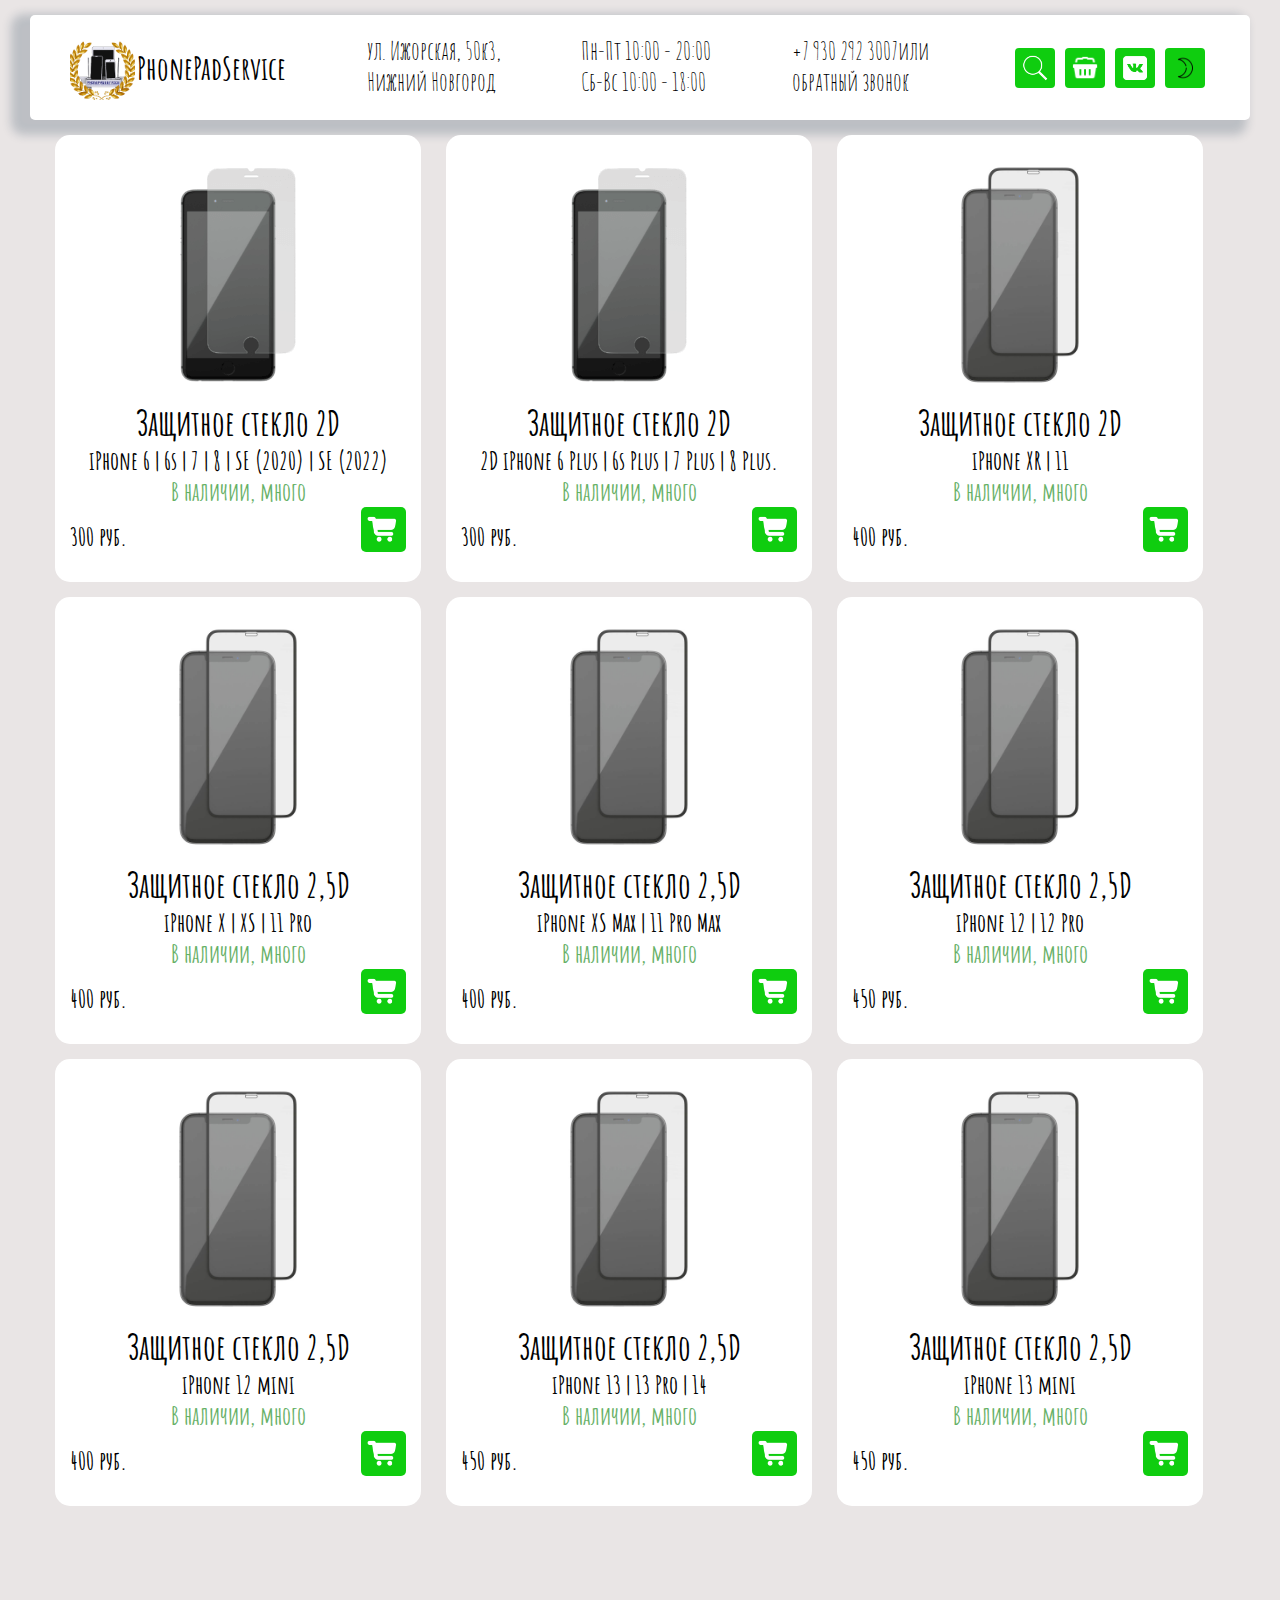
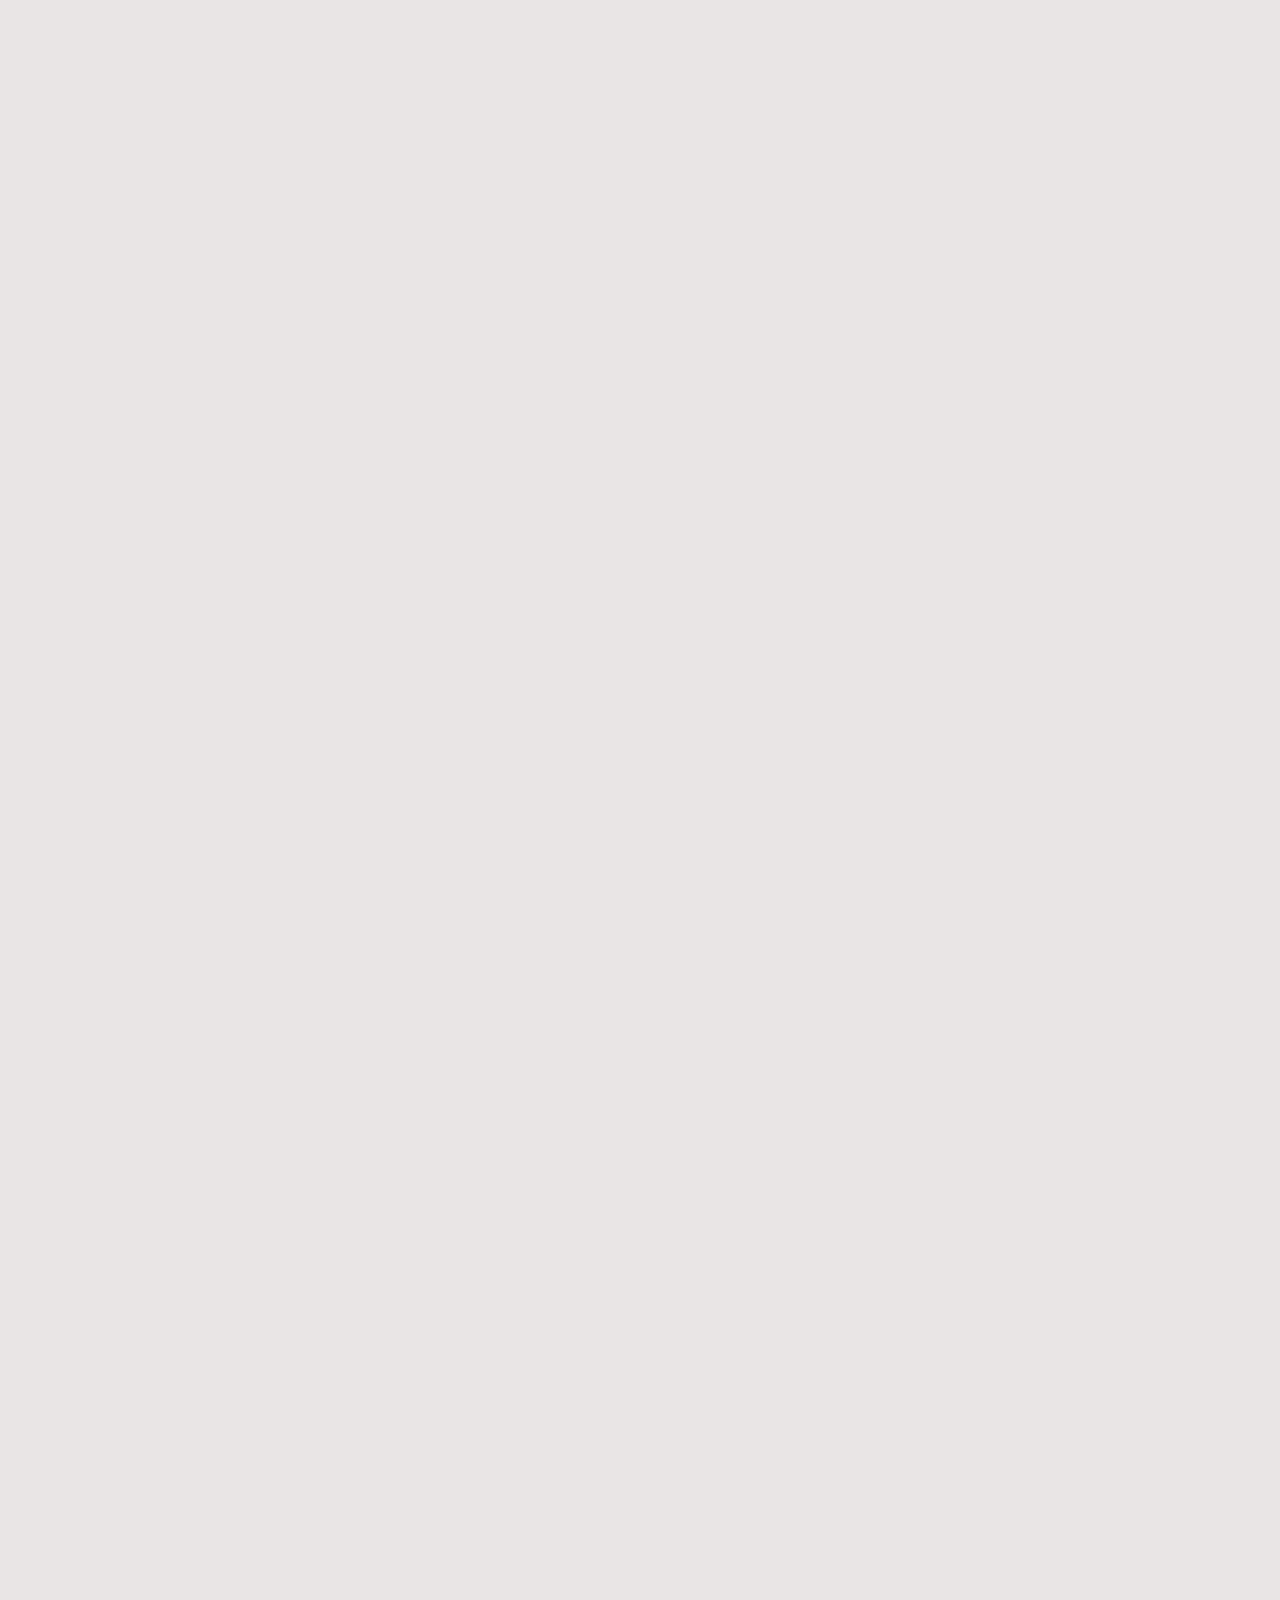
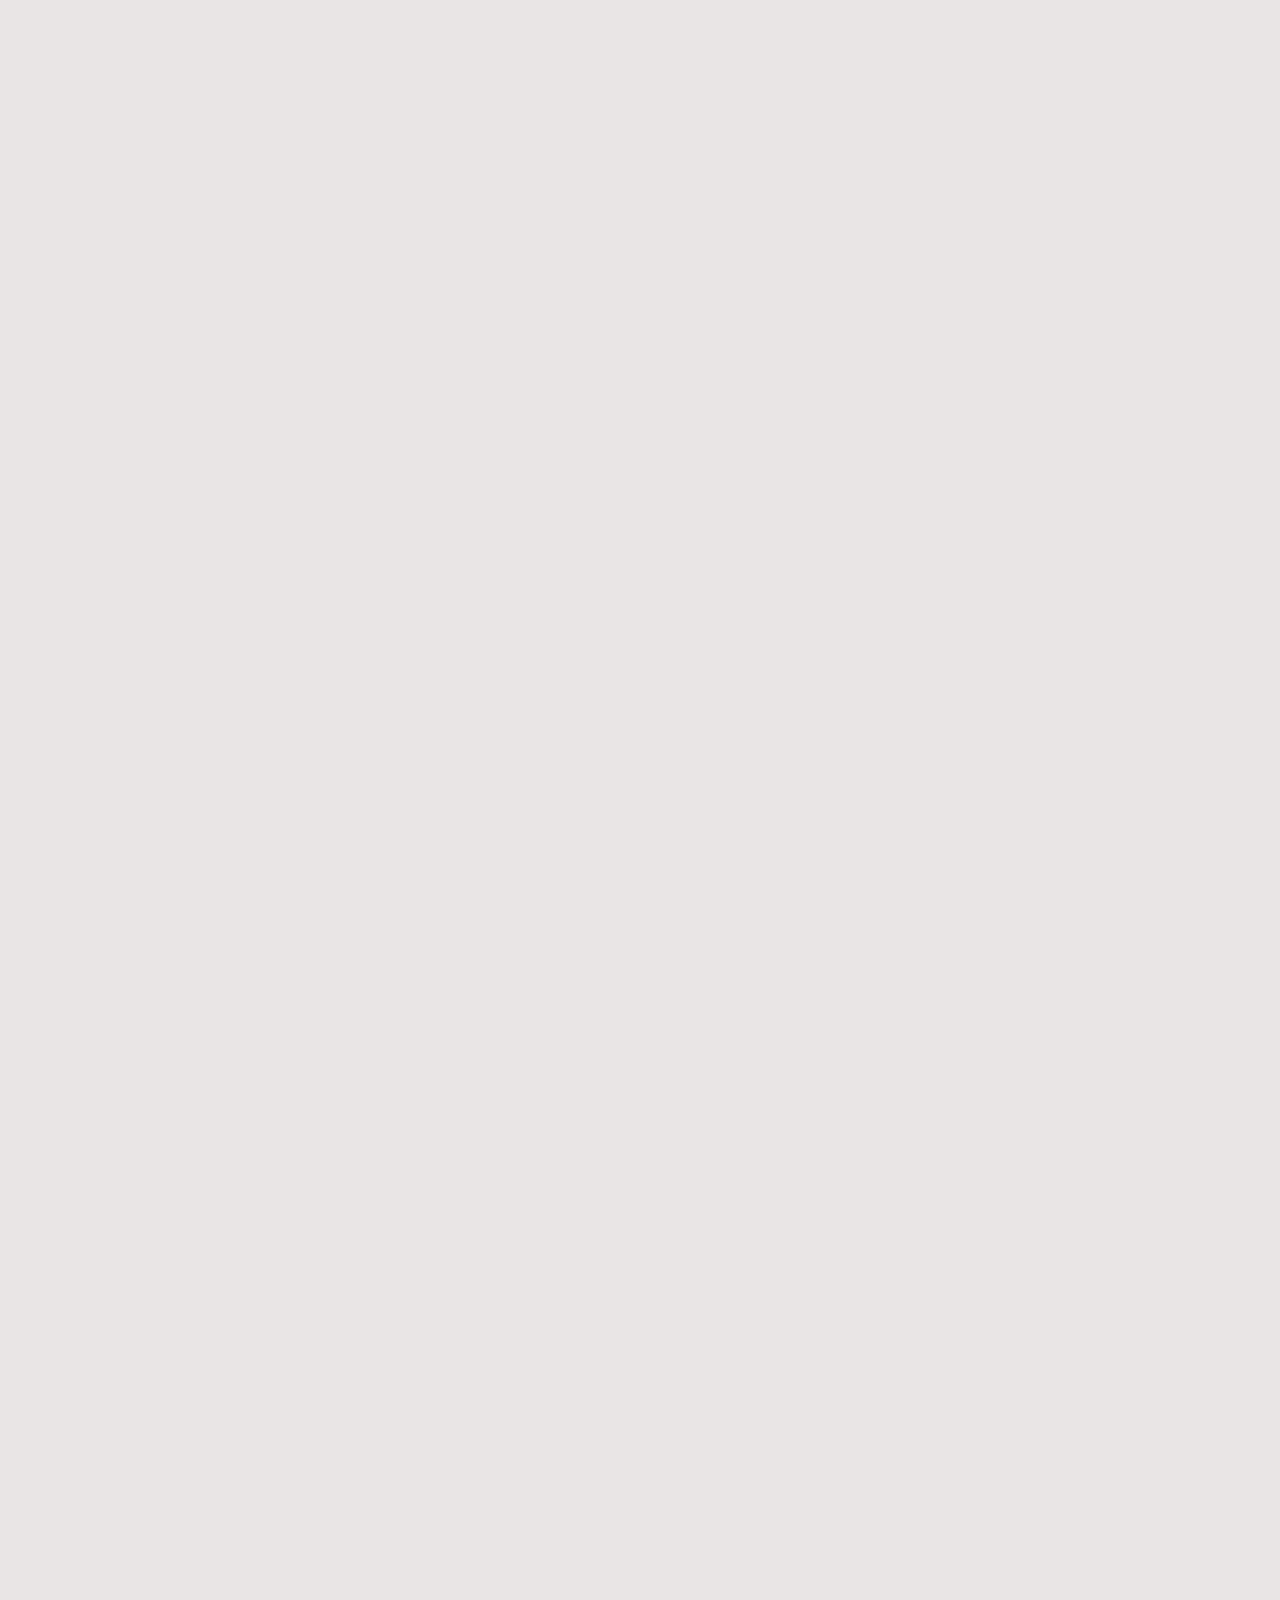
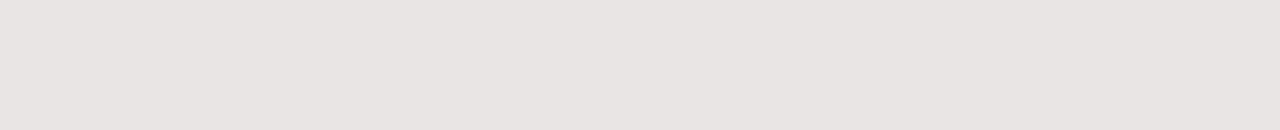
==== accessories.html @ 6d836112 "first commit" ====
<!doctype html>
<html lang="ru">

<head>
    <meta charset="UTF-8">
    <meta http-equiv="X-UA-Compatible" content="IE=edge">
    <meta name="viewport" content="width=device-width,initial-scale=1">
    <title>PhonePadService Shop - Аксессуары</title>
    <link href="https://fonts.googleapis.com/css2?family=Amatic+SC:wght@400;700&display=swap" rel="stylesheet">
    <link href="https://unpkg.com/aos@2.3.1/dist/aos.css" rel="stylesheet">
    <link rel="icon" type="image/png" href="img/favicon.png">
    <link rel="stylesheet" href="css/reboot.css">
    <link rel="stylesheet" href="css/restyle.css">
    <link rel="stylesheet" href="css/restyle.css" id="theme-link">
    <link rel="stylesheet" href="css/navigation.css">
</head>

<body>
    <div class="container">
        <header class="header"><a href="index.html">
                <div class="logo-block"><img class="logo" src="img/logo.png" alt="PhonePadService логотип">
                    <h1 class="title">PhonePadService</h1>
                </div>
            </a>
            <address class="header-block">ул. Ижорская, 50к3,<br>Нижний Новгород</address>
            <div class="header-block">Пн-Пт 10:00 - 20:00<br>Сб-Вс 10:00 - 18:00</div>
            <div class="header-block"><a class="tel" href="tel:+79302922007">+7 930 292 3007</a>или<br><mark
                    class="link callback" onclick="popup.showModal()">обратный звонок</mark></div>
            <div class="btn-block"><button class="btn-header"><img class="header_button_logo"
                        src="img/icons8-поиск-50.png" alt="Поиск"></button><button class="btn-header"><img
                        class="header_button_logo" src="img/icons8-корзина-50.png" alt="Корзина"></button><a
                    class="btn-header" href="https://vk.com/parshin97"><img class="header_button_logo"
                        src="img/icons8-vk-50.png" alt="Ссылка на соцсеть Вконтакте"></a><button class="btn-header"
                    id="themeToggle"><img class="header_button_logo" id="ThemeIco" src="img/icons8-полумесяц-64.png"
                        alt="иконка переключения темы"></button></div>
        </header>
        <dialog id="popup" class="modal-box">
            <form>
                <div class="modal-form-box">
                    <h6 class="modal-title">Оставьте нам свои контакты!</h6><input class="modal-form-box-input name"
                        type="text" placeholder="Как вас зовут?"> <input class="modal-form-box-input tel" type="tel"
                        placeholder="Ваш номер"><button class="modal-form-box-submit"
                        type="submit">Отправить</button><button class="modal-form-close"
                        onclick="popup.close()">X</button>
                </div>
            </form>
        </dialog>
        <main>
            <div class="acs-container" data-aos="zoom-in">
                <article class="acs-card" data-aos="fade-right">
                    <div class="acs-img"><img src="img/acsimg/1.png" alt="Защитное стекло 2D"></div>
                    <h2 class="title-accessories">Защитное стекло 2D</h2>
                    <h3 class="und-title">iPhone 6 | 6s | 7 | 8 | SE (2020) | SE (2022)</h3>
                    <h4 class="green-text">В наличии, много</h4>
                    <div class="price-section">
                        <p class="price">300 руб.</p>
                        <div class="acs-logo"><img class="cart-shop" src="img/icons8-корзина-64.png" alt="В корзину">
                        </div>
                    </div>
                </article>
                <article class="acs-card" data-aos="fade-left">
                    <div class="acs-img"><img src="img/acsimg/2.png" alt="Защитное стекло 2D"></div>
                    <h2 class="title-accessories">Защитное стекло 2D</h2>
                    <h3 class="und-title">2D iPhone 6 Plus | 6s Plus | 7 Plus | 8 Plus.</h3>
                    <h4 class="green-text">В наличии, много</h4>
                    <div class="price-section">
                        <p class="price">300 руб.</p>
                        <div class="acs-logo"><img class="cart-shop" src="img/icons8-корзина-64.png" alt="В корзину">
                        </div>
                    </div>
                </article>
                <article class="acs-card" data-aos="fade-right">
                    <div class="acs-img"><img src="img/acsimg/3.jpg" alt="Защитное стекло 2D"></div>
                    <h2 class="title-accessories">Защитное стекло 2D</h2>
                    <h3 class="und-title">iPhone XR | 11</h3>
                    <h4 class="green-text">В наличии, много</h4>
                    <div class="price-section">
                        <p class="price">400 руб.</p>
                        <div class="acs-logo"><img class="cart-shop" src="img/icons8-корзина-64.png" alt="В корзину">
                        </div>
                    </div>
                </article>
                <article class="acs-card" data-aos="fade-left">
                    <div class="acs-img"><img src="img/acsimg/4.jpg" alt="Защитное стекло 2,5D"></div>
                    <h2 class="title-accessories">Защитное стекло 2,5D</h2>
                    <h3 class="und-title">iPhone X | XS | 11 Pro</h3>
                    <h4 class="green-text">В наличии, много</h4>
                    <div class="price-section">
                        <p class="price">400 руб.</p>
                        <div class="acs-logo"><img class="img-fluid mx-auto" src="img/icons8-корзина-64.png"
                                alt="В корзину"></div>
                    </div>
                </article>
                <article class="acs-card" data-aos="fade-right">
                    <div class="acs-img"><img src="img/acsimg/5.jpg" alt="Защитное стекло 2,5D"></div>
                    <h2 class="title-accessories">Защитное стекло 2,5D</h2>
                    <h3 class="und-title">iPhone XS Max | 11 Pro Max</h3>
                    <h4 class="green-text">В наличии, много</h4>
                    <div class="price-section">
                        <p class="price">400 руб.</p>
                        <div class="acs-logo"><img class="cart-shop" src="img/icons8-корзина-64.png" alt="В корзину">
                        </div>
                    </div>
                </article>
                <article class="acs-card" data-aos="fade-left">
                    <div class="acs-img"><img src="img/acsimg/6.jpg" alt="Защитное стекло 2,5D"></div>
                    <h2 class="title-accessories">Защитное стекло 2,5D</h2>
                    <h3 class="und-title">iPhone 12 | 12 Pro</h3>
                    <h4 class="green-text">В наличии, много</h4>
                    <div class="price-section">
                        <p class="price">450 руб.</p>
                        <div class="acs-logo"><img class="cart-shop" src="img/icons8-корзина-64.png" alt="В корзину">
                        </div>
                    </div>
                </article>
                <article class="acs-card" data-aos="fade-right">
                    <div class="acs-img"><img src="img/acsimg/7.jpg" alt="Защитное стекло 2,5D"></div>
                    <h2 class="title-accessories">Защитное стекло 2,5D</h2>
                    <h3 class="und-title">iPhone 12 mini</h3>
                    <h4 class="green-text">В наличии, много</h4>
                    <div class="price-section">
                        <p class="price">400 руб.</p>
                        <div class="acs-logo"><img class="cart-shop" src="img/icons8-корзина-64.png" alt="В корзину">
                        </div>
                    </div>
                </article>
                <article class="acs-card" data-aos="fade-left">
                    <div class="acs-img"><img src="img/acsimg/8.jpg" alt="Защитное стекло 2,5D"></div>
                    <h2 class="title-accessories">Защитное стекло 2,5D</h2>
                    <h3 class="und-title">iPhone 13 | 13 Pro | 14</h3>
                    <h4 class="green-text">В наличии, много</h4>
                    <div class="price-section">
                        <p class="price">450 руб.</p>
                        <div class="acs-logo"><img class="cart-shop" src="img/icons8-корзина-64.png" alt="В корзину">
                        </div>
                    </div>
                </article>
                <article class="acs-card" data-aos="fade-right">
                    <div class="acs-img"><img src="img/acsimg/9.jpg" alt="Защитное стекло 2,5D"></div>
                    <h2 class="title-accessories">Защитное стекло 2,5D</h2>
                    <h3 class="und-title">iPhone 13 mini</h3>
                    <h4 class="green-text">В наличии, много</h4>
                    <div class="price-section">
                        <p class="price">450 руб.</p>
                        <div class="acs-logo"><img class="cart-shop" src="img/icons8-корзина-64.png" alt="В корзину">
                        </div>
                    </div>
                </article>
                <article class="acs-card" data-aos="fade-left">
                    <div class="acs-img"><img src="img/acsimg/10.jpg" alt="Защитное стекло 2,5D"></div>
                    <h2 class="title-accessories">Защитное стекло 2,5D</h2>
                    <h3 class="und-title">iPhone 13 Pro Max</h3>
                    <h4 class="green-text">В наличии, много</h4>
                    <div class="price-section">
                        <p class="price">500 руб.</p>
                        <div class="acs-logo"><img class="cart-shop" src="img/icons8-корзина-64.png" alt="В корзину">
                        </div>
                    </div>
                </article>
                <article class="acs-card" data-aos="fade-right">
                    <div class="acs-img"><img src="img/acsimg/11.jpg" alt="Защитное стекло"></div>
                    <h2 class="title-accessories">Защитное стекло</h2>
                    <h3 class="und-title">iPad mini 4 | mini (2019)</h3>
                    <h4 class="green-text">В наличии, много</h4>
                    <div class="price-section">
                        <p class="price">800 руб.</p>
                        <div class="acs-logo"><img class="cart-shop" src="img/icons8-корзина-64.png" alt="В корзину">
                        </div>
                    </div>
                </article>
                <article class="acs-card" data-aos="fade-left">
                    <div class="acs-img"><img src="img/acsimg/12.jpg" alt="Защитное стекло"></div>
                    <h2 class="title-accessories">Защитное стекло</h2>
                    <h3 class="und-title">iPad Air (2019) | Pro 10,5</h3>
                    <h4 class="green-text">В наличии, много</h4>
                    <div class="price-section">
                        <p class="price">1100 руб.</p>
                        <div class="acs-logo"><img class="cart-shop" src="img/icons8-корзина-64.png" alt="В корзину">
                        </div>
                    </div>
                </article>
                <article class="acs-card" data-aos="fade-right">
                    <div class="acs-img"><img src="img/acsimg/13.jpg" alt="Защитное стекло 3D Remax"></div>
                    <h2 class="title-accessories">Защитное стекло 3D Remax</h2>
                    <h3 class="und-title">iPhone 13 | 13 Pro | 14</h3>
                    <h4 class="green-text">В наличии, много</h4>
                    <div class="price-section">
                        <p class="price">1100 руб.</p>
                        <div class="acs-logo"><img class="cart-shop" src="img/icons8-корзина-64.png" alt="В корзину">
                        </div>
                    </div>
                </article>
                <article class="acs-card" data-aos="fade-left">
                    <div class="acs-img"><img src="img/acsimg/14.jpg" alt="Защитное стекло 3D Remax"></div>
                    <h2 class="title-accessories">Защитное стекло 3D Remax</h2>
                    <h3 class="und-title">iPhone 13 Pro Max | 14 Plus</h3>
                    <h4 class="green-text">В наличии, много</h4>
                    <div class="price-section">
                        <p class="price">1100 руб.</p>
                        <div class="acs-logo"><img class="cart-shop" src="img/icons8-корзина-64.png" alt="В корзину">
                        </div>
                    </div>
                </article>
                <article class="acs-card" data-aos="fade-right">
                    <div class="acs-img"><img src="img/acsimg/14.jpg" alt="Защитное стекло 3D Remax"></div>
                    <h2 class="title-accessories">Защитное стекло 3D Remax</h2>
                    <h3 class="und-title">iPhone 13 Pro Max | 14 Plus</h3>
                    <h4 class="green-text">В наличии, много</h4>
                    <div class="price-section">
                        <p class="price">1100 руб.</p>
                        <div class="acs-logo"><img class="cart-shop" src="img/icons8-корзина-64.png" alt="В корзину">
                        </div>
                    </div>
                </article>
                <article class="acs-card" data-aos="fade-left">
                    <div class="acs-img"><img src="img/acsimg/15.jpg" alt="Защитное стекло 3D Remax"></div>
                    <h2 class="title-accessories">Защитное стекло 3D Remax</h2>
                    <h3 class="und-title">iPhone 13 mini</h3>
                    <h4 class="green-text">В наличии, много</h4>
                    <div class="price-section">
                        <p class="price">1100 руб.</p>
                        <div class="acs-logo"><img class="cart-shop" src="img/icons8-корзина-64.png" alt="В корзину">
                        </div>
                    </div>
                </article>
                <article class="acs-card" data-aos="fade-right">
                    <div class="acs-img"><img src="img/acsimg/16.jpg" alt="Защитное стекло 3D Remax"></div>
                    <h2 class="title-accessories">Защитное стекло 3D Remax</h2>
                    <h3 class="und-title">iPhone 12 | 12 Pro</h3>
                    <h4 class="green-text">В наличии, много</h4>
                    <div class="price-section">
                        <p class="price">1100 руб.</p>
                        <div class="acs-logo"><img class="cart-shop" src="img/icons8-корзина-64.png" alt="В корзину">
                        </div>
                    </div>
                </article>
                <article class="acs-card" data-aos="fade-left">
                    <div class="acs-img"><img src="img/acsimg/17.jpg" alt="Защитное стекло 3D Remax"></div>
                    <h2 class="title-accessories">Защитное стекло 3D Remax</h2>
                    <h3 class="und-title">iPhone 12 mini</h3>
                    <h4 class="green-text">В наличии, много</h4>
                    <div class="price-section">
                        <p class="price">1100 руб.</p>
                        <div class="acs-logo"><img class="cart-shop" src="img/icons8-корзина-64.png" alt="В корзину">
                        </div>
                    </div>
                </article>
                <article class="acs-card" data-aos="fade-right">
                    <div class="acs-img"><img src="img/acsimg/18.jpg" alt="Защитное стекло 3D Remax"></div>
                    <h2 class="title-accessories">Защитное стекло 3D Remax</h2>
                    <h3 class="und-title">iPhone 12 Pro Max</h3>
                    <h4 class="green-text">В наличии, много</h4>
                    <div class="price-section">
                        <p class="price">1100 руб.</p>
                        <div class="acs-logo"><img class="cart-shop" src="img/icons8-корзина-64.png" alt="В корзину">
                        </div>
                    </div>
                </article>
                <article class="acs-card" data-aos="fade-right">
                    <div class="acs-img"><img src="img/acsimg/19.jpg" alt="Защитное стекло 3D Remax"></div>
                    <h2 class="title-accessories">Защитное стекло 3D Remax</h2>
                    <h3 class="und-title">iPhone 14 Pro Max</h3>
                    <h4 class="green-text">В наличии, много</h4>
                    <div class="price-section">
                        <p class="price">1100 руб.</p>
                        <div class="acs-logo"><img class="cart-shop" src="img/icons8-корзина-64.png" alt="В корзину">
                        </div>
                    </div>
                </article>
                <article class="acs-card" data-aos="fade-left">
                    <div class="acs-img"><img src="img/acsimg/20.jpg" alt="Защитное стекло 3D Remax"></div>
                    <h2 class="title-accessories">Защитное стекло 3D Remax</h2>
                    <h3 class="und-title">iPhone 14 Pro</h3>
                    <h4 class="green-text">В наличии, много</h4>
                    <div class="price-section">
                        <p class="price">1100 руб.</p>
                        <div class="acs-logo"><img class="cart-shop" src="img/icons8-корзина-64.png" alt="В корзину">
                        </div>
                    </div>
                </article>
                <article class="acs-card" data-aos="fade-right">
                    <div class="acs-img"><img src="img/acsimg/21.jpg" alt="Защитное стекло 3D Remax"></div>
                    <h2 class="title-accessories">Защитное стекло 3D Remax</h2>
                    <h3 class="und-title">iPhone 7 | 8 | SE (2020) | SE (2022)</h3>
                    <h4 class="green-text">В наличии, много</h4>
                    <div class="price-section">
                        <p class="price">650 руб.</p>
                        <div class="acs-logo"><img class="cart-shop" src="img/icons8-корзина-64.png" alt="В корзину">
                        </div>
                    </div>
                </article>
                <article class="acs-card" data-aos="fade-left">
                    <div class="acs-img"><img src="img/acsimg/22.jpg" alt="Защитное стекло 3D Remax"></div>
                    <h2 class="title-accessories">Защитное стекло 3D Remax</h2>
                    <h3 class="und-title">iPhone XR | 11</h3>
                    <h4 class="green-text">В наличии, много</h4>
                    <div class="price-section">
                        <p class="price">770 руб.</p>
                        <div class="acs-logo"><img class="cart-shop" src="img/icons8-корзина-64.png" alt="В корзину">
                        </div>
                    </div>
                </article>
                <article class="acs-card" data-aos="fade-right">
                    <div class="acs-img"><img src="img/acsimg/23.jpg" alt="Защитное стекло 3D Remax"></div>
                    <h2 class="title-accessories">Защитное стекло 3D Remax</h2>
                    <h3 class="und-title">iPhone Xs Max | 11 Pro Max</h3>
                    <h4 class="green-text">В наличии, много</h4>
                    <div class="price-section">
                        <p class="price">750 руб.</p>
                        <div class="acs-logo"><img class="cart-shop" src="img/icons8-корзина-64.png" alt="В корзину">
                        </div>
                    </div>
                </article>
                <article class="acs-card" data-aos="fade-left">
                    <div class="acs-img"><img src="img/acsimg/24.jpg" alt="Защитное стекло 3D Remax"></div>
                    <h2 class="title-accessories">Защитное стекло 3D Remax</h2>
                    <h3 class="und-title">iPhone X | Xs | 11 Pro</h3>
                    <h4 class="green-text">В наличии, много</h4>
                    <div class="price-section">
                        <p class="price">700 руб.</p>
                        <div class="acs-logo"><img class="cart-shop" src="img/icons8-корзина-64.png" alt="В корзину">
                        </div>
                    </div>
                </article>
                <article class="acs-card" data-aos="fade-right">
                    <div class="acs-img"><img src="img/acsimg/25.jpg" alt="Защитное стекло 3D Remax"></div>
                    <h2 class="title-accessories">Защитное стекло 3D Remax</h2>
                    <h3 class="und-title">iPhone 15</h3>
                    <h4 class="green-text">В наличии, много</h4>
                    <div class="price-section">
                        <p class="price">1000 руб.</p>
                        <div class="acs-logo"><img class="cart-shop" src="img/icons8-корзина-64.png" alt="В корзину">
                        </div>
                    </div>
                </article>
                <article class="acs-card" data-aos="fade-left">
                    <div class="acs-img"><img src="img/acsimg/26.jpg" alt="Защитное стекло 3D Remax"></div>
                    <h2 class="title-accessories">Защитное стекло 3D Remax</h2>
                    <h3 class="und-title">iPhone 15 Plus</h3>
                    <h4 class="green-text">В наличии, много</h4>
                    <div class="price-section">
                        <p class="price">1000 руб.</p>
                        <div class="acs-logo"><img class="cart-shop" src="img/icons8-корзина-64.png" alt="В корзину">
                        </div>
                    </div>
                </article>
                <article class="acs-card" data-aos="fade-right">
                    <div class="acs-img"><img src="img/acsimg/27.jpg" alt="Защитное стекло 3D Remax"></div>
                    <h2 class="title-accessories">Защитное стекло 3D Remax</h2>
                    <h3 class="und-title">iPhone 15 Plus</h3>
                    <h4 class="green-text">В наличии, много</h4>
                    <div class="price-section">
                        <p class="price">1000 руб.</p>
                        <div class="acs-logo"><img class="cart-shop" src="img/icons8-корзина-64.png" alt="В корзину">
                        </div>
                    </div>
                </article>
                <article class="acs-card" data-aos="fade-left">
                    <div class="acs-img"><img src="img/acsimg/28.jpg" alt="Защитное стекло 3D Remax"></div>
                    <h2 class="title-accessories">Защитное стекло 3D Remax</h2>
                    <h3 class="und-title">iPhone 15 Pro Max</h3>
                    <h4 class="green-text">В наличии, много</h4>
                    <div class="price-section">
                        <p class="price">1100 руб.</p>
                        <div class="acs-logo"><img class="cart-shop" src="img/icons8-корзина-64.png" alt="В корзину">
                        </div>
                    </div>
                </article>
            </div>
        </main>
        <footer class="footer" data-aos="flip-left">
            <div class="container">
                <div class="contacts"><a class="link contacts-link"
                        href="https://www.youtube.com/@phonepadservice7501"><img class="logo-footer youtube"
                            src="img/icons8-youtube-play-50.png" alt=""> PPS на youtube</a><a class="link contacts-link"
                        href="tel:+79302923007"><img class="logo-footer" src="img/icons8-телефон-50.png" alt=""> +7 930
                        292 3007</a><a class="link contacts-link"
                        href="https://yandex.ru/maps/47/nizhny-novgorod/house/izhorskaya_ulitsa_50k3/YE0YdgVmQU0GQFtsfX9wcXhiZw==/?ll=44.026882%2C56.310413&z=16"><img
                            class="logo-footer planet" src="img/icons8-европа-50.png" alt=""> Наш адрес: ул. Ижорская,
                        50к3, Нижний Новгород</a>
                    <div class="copyright">
                        <p class="copy-text">PhonePadService.ru 2024г. Все права защищены.</p>
                        <p class="copy-text">ИП Рацэ В.В.ИНН 525631230700</p>
                        <p class="copy-text">ОГРНИП 322527500001233</p>
                    </div>
                </div>
            </div>
        </footer>
    </div>
    <script src="https://unpkg.com/aos@2.3.1/dist/aos.js"></script>
    <script>AOS.init(); const btn = document.getElementById("themeToggle"), link = document.getElementById("theme-link"); function ChangeTheme() { let e = link.getAttribute("href"), t = ""; "css/restyle.css" == e ? (e = "css/dark.css", t = "dark") : (e = "css/restyle.css", t = "css/restyle.css"), link.setAttribute("href", e); let n = document.getElementById("ThemeIco"); buttonTheme = n.getAttribute("src"), "img/icons8-полумесяц-64.png" == buttonTheme ? n.setAttribute("src", "img/icons8-солнце-60.png") : n.setAttribute("src", "img/icons8-полумесяц-64.png") } document.querySelector(".modal-form-close").addEventListener("click", (e => e.preventDefault())), btn.addEventListener("click", (function () { ChangeTheme() }));</script>
</body>

</html>
---- css/reboot.css ----
* {
    margin: 0;
    padding: 0
}

*,
*::before,
*::after {
    box-sizing: border-box
}

button {
    background: none;
    border: none;
    outline: none;
    cursor: pointer
}

a {
    text-decoration: none;
    color: inherit
}

ul {
    list-style-type: none
}

img {
    max-width: 100%;
    display: block
}

table {
    width: 100%;
    border-collapse: collapse
}
---- css/restyle.css ----
html {
    font-family: "Amatic SC", sans-serif;
    font-size: 25px;
}

body {
    position: relative;
    margin: 0 15px;
    background: rgb(233, 229, 229);
    color: #000;
}

.container {
    max-width: 1220px;
    width: 100%;
    margin: 0 auto;
}

address {
    font-style: normal
}

.header {
    display: flex;
    box-shadow: -11px 7px 10px 8px rgba(34, 60, 80, 0.22);
    padding: 20px 0;
    background-color: #fff;
    border-radius: 5px;
    text-align: left;
    justify-content: space-around;
    margin: 15px 0;
    flex-wrap: wrap
}

.logo-block {
    display: flex;
    align-items: center;
    text-align: center
}

.logo {
    width: 65px;
    height: 65px;
    animation-name: leftToRight;
    animation-duration: 1s;
    animation-fill-mode: backwards
}

.title {
    font-size: 32px;
    margin-left: 2px;
    font-weight: 700;
    animation-name: upToDown;
    animation-duration: 1.5s;
    animation-fill-mode: backwards
}

.btn-block {
    display: flex;
    text-align: center;
    justify-content: space-between;
    align-items: center
}

.btn-header {
    display: flex;
    text-align: center;
    align-items: center;
    background-color: #0fcd0f;
    width: 40px;
    height: 40px;
    border: none;
    border-radius: 10%;
    justify-content: center;
    margin: 0 5px;
}

.header_button_logo {
    display: flex;
    width: 28px;
    height: 28px;
    text-align: center;
    align-items: center
}

.btn-header:hover {
    background-color: orange;
    transition: background-color 0.3s linear
}

.callback {
    cursor: pointer;
    background: none
}

.modal-box {
    position: absolute;
    top: 50%;
    left: 50%;
    transform: translate(-50%, -50%);
    animation-name: showModal;
    animation-duration: 1s;
    animation-delay: 0.5s;
    animation-fill-mode: backwards;
    border: none;
    border-radius: 15px
}

.modal-form-box {
    display: flex;
    flex-direction: column;
    position: relative;
    overflow: hidden
}

.modal-title {
    display: block;
    padding: 10px;
    text-align: center;
    font-size: 2rem;
    background-color: #0fcd0f;
    color: white;
    margin-bottom: 15px
}

.modal-form-box-input {
    margin: 10px;
    padding: 15px
}

.modal-form-close {
    position: absolute;
    color: red;
    right: 10px;
    top: 0px;
    font-size: 1rem;
    overflow: initial
}

.modal-form-box-submit {
    width: 50%;
    margin: 18px auto;
    padding: 15px;
    background-color: #0fcd0f;
    border-radius: 10px;
    font-family: inherit;
    font-size: 1rem;
    transition: all 0.5s linear
}

.modal-form-box-submit:hover {
    background: orange
}

.modal-form-box-submit:active {
    background: red
}

.video {
    text-align: center;
    margin: 0 auto
}

video {
    border-radius: 15px;
    width: 100%;
    height: 100vh;
    max-width: 13.6rem;
    max-height: 24rem
}

.cards {
    display: flex;
    flex-wrap: wrap;
    justify-content: space-between;
    overflow: hidden;
    font-weight: 700
}

.aside {
    width: 30%;
    border-radius: 10px;
    background-color: #fff
}

.shop-main-logo {
    border-radius: 10px
}

.aside-title {
    text-align: center;
    margin: 5px 0
}

.aside-btn {
    display: flex;
    background-color: #0fcd0f;
    color: white;
    font-family: inherit;
    font-size: 1rem;
    width: 100px;
    height: 40px;
    border: none;
    border-radius: 10%;
    justify-content: center;
    margin: 15px auto;
    align-items: center
}

.aside-btn:hover {
    background-color: orange;
    transition: background-color 0.3s linear
}

.card {
    display: flex;
    width: 22%;
    background-size: cover
}

.text-block {
    border-radius: 10px;
    margin: auto;
    text-align: center;
    align-items: center
}

.card {
    border-radius: 15px;
    background-position: center
}

.acces {
    background-image: url(../img/Accessories.jpg)
}

.repair {
    background-image: url(../img/repairman-s-workplace-with-cell-phone-and-special-tools-on-desk.jpg);
    background-position: 40%
}

.trade {
    background-image: url(../img/sale-ad-next-to-credit-card-and-phone-mock-up.jpg);
    background-position: 8%
}

.resale {
    background-image: url(../img/loon-image-high.jpg);
    background-size: cover;
    width: 100%;
    margin-top: 15px;
    background-size: 100%;
    padding: 15px 0
}

.wht {
    color: white
}

.adv-title-header {
    display: flex;
    background-color: #fff;
    border-radius: 15px;
    width: 30%;
    margin: 22px auto;
    font-size: 1.8rem;
    justify-content: center;
    padding: 10px;
    text-align: center
}

.adv-container {
    display: flex;
    width: 98%;
    margin-top: 25px;
    flex-wrap: wrap;
    margin-bottom: 30px;
    justify-content: space-between
}

.adv-card {
    background-color: #fff;
    width: 30%;
    border-radius: 15px
}

.adv-logo {
    background-color: #0fcd0f;
    width: 80px;
    height: 80px;
    margin: 10px auto;
    border-radius: 15px;
    display: flex;
    justify-content: center;
    align-items: center;
    margin-top: 25px
}

.adv-img {
    width: 65px;
    height: 65px
}

.adv-title,
.adv-text {
    text-align: center
}

.adv-title {
    font-size: 30px
}

.adv-text {
    padding-bottom: 2rem
}

.footer {
    background-color: #fff;
    padding: 30px 0;
    margin: 15px 0;
    border-radius: 15px;
    box-shadow: -11px 7px 10px 8px rgba(34, 60, 80, 0.22)
}

.contacts {
    display: flex;
    justify-content: space-around
}

.contacts-link {
    color: #000;
    font-size: 25px
}

.contacts-link,
.tel,
a {
    text-decoration: none
}

.logo-footer {
    text-align: center;
    width: 35px;
    height: 35px;
    margin: 0 auto;
    margin-bottom: 10px
}

.copyright {
    align-items: center;
    font-size: 0.8rem
}

.acs-container {
    display: flex;
    flex-wrap: wrap
}

.acs-card {
    width: 30%;
    display: flex;
    flex-direction: column;
    margin-bottom: 15px;
    margin-left: 25px;
    padding: 15px;
    text-align: center;
    background-color: #fff;
    border-radius: 15px;
    justify-content: space-between
}

.acs-img {
    justify-content: center;
    width: 100%;
    text-align: center
}

.acs-img img {
    text-align: center;
    margin: 0 auto;
    max-width: 250px;
    max-height: 250px
}

.title-accessories {
    font-size: 1.4rem
}

.und-title {
    font-size: 1rem
}

.green-text {
    color: green;
    opacity: 0.6
}

.price-section {
    display: flex;
    align-items: flex-end;
    justify-content: space-between;
    margin-bottom: 15px
}

.acs-logo {
    width: 45px;
    height: 45px;
    padding: 5px;
    border-radius: 5px;
    background-color: #0fcd0f;
    transition: background-color 0.5s linear
}

.acs-logo:hover {
    cursor: pointer;
    background-color: orange
}

.price {
    font-weight: 700
}

.repair-block {
    display: flex;
    justify-content: space-around;
    flex-wrap: wrap
}

.price-block {
    background-color: #fff;
    font-size: 1rem;
    font-weight: 400;
    flex-grow: 1;
    box-shadow: -11px 7px 10px 8px rgba(34, 60, 80, 0.22)
}

.price-title {
    text-align: center;
    font-weight: 700;
    font-size: 1.5rem;
    margin-bottom: 20px
}

.price-pos {
    margin-bottom: 10px;
    margin-left: 25px;
    font-weight: 400
}

.price-name {
    background-color: none;
    font-weight: 300;
    font-size: 25px
}

.price-price {
    font-weight: 700
}

.garanties {
    box-shadow: -11px 7px 10px 8px rgba(34, 60, 80, 0.22);
    padding: 10px;
    background-color: #fff;
    flex-grow: 1
}

.garanties,
.price-block {
    width: 45%;
    margin: 25px;
    border-radius: 5px;
    text-align: left
}

.price-title {
    text-align: center;
    font-weight: 700;
    height: 100px;
    width: 150px;
    margin: 15px auto;
    border-radius: 15px;
    font-size: 30px
}

.phone-block {
    text-align: center;
    transition: opacity 0.5s ease-out;
    margin: 50px auto;
    flex-wrap: wrap;
    display: flex;
    opacity: 1;
    justify-content: space-around
}

.phone-block>button {
    background-color: #fff;
    font-weight: 700;
    height: 100px;
    width: 150px;
    margin: 15px 15px;
    border-radius: 15px;
    border: 1px solid gray;
    font-size: 30px;
    font-family: inherit
}

.sumbtn>button {
    width: 100%;
    border: 1px solid gray;
    margin: 15px auto;
    background-color: #fff;
    font-size: 30px;
    border-radius: 15px;
    cursor: auto;
    font-family: inherit
}

.phone-block>button:hover {
    background-color: #d3d3d3;
    transition: 0.5s linear;
    cursor: pointer
}

.sum-block>h1 {
    text-align: center
}

.sum-block {
    display: block;
    visibility: hidden;
    flex-direction: column;
    margin: 25px auto;
    opacity: 0.1;
    text-align: center;
    transition: opacity 0.5s ease-out;
    animation: showModal 0.5s linear
}

.sumbtn {
    display: none;
    flex-wrap: wrap;
    width: 45%;
    margin: 0 auto
}

.backBtn {
    margin: 15px auto;
    background-color: #fff;
    font-size: 30px;
    border-radius: 15px;
    border: 1px solid gray
}

.backBtn:hover {
    background-color: #d3d3d3;
    transition: 0.5s linear
}

.resale-container {
    display: flex;
    flex-wrap: wrap;
    justify-content: space-around
}

.price-resale {
    display: block;
    width: 45%;
    margin: 25px;
    border-radius: 5px;
    text-align: left;
    box-shadow: -11px 7px 10px 8px rgba(34, 60, 80, 0.22);
    padding: 10px;
    background-color: #fff
}

.li-resale {
    list-style: none
}

.resale-head {
    font-size: 1rem;
    text-align: center
}

.video-resale {
    display: flex;
    text-align: center;
    align-items: center
}

.inner-video-resale {
    width: 100%;
    height: 100%
}

@keyframes leftToRight {
    0% {
        opacity: 0;
        transform: translateX(-100px)
    }

    100% {
        opacity: 1;
        transform: translateX(0px)
    }
}

@keyframes upToDown {
    0% {
        opacity: 0;
        transform: translateY(-100px)
    }

    100% {
        opacity: 1;
        transform: translateY(0px)
    }
}

@keyframes showModal {
    0% {
        opacity: 0
    }

    100% {
        opacity: 1
    }
}

.ta {
    text-align: center
}

.link {
    text-decoration: none
}

.link::after {
    display: block;
    content: "";
    width: 0;
    height: 2px;
    background-color: green;
    transition: width 0.3s ease-out
}

.link:hover:after,
.link:focus:after {
    width: 100%
}

@media (min-width: 1465px) {
    .container {
        margin: 0 auto
    }
}

@media (max-width: 1225px) {
    body {
        margin: 0 15px
    }
}

@media (max-width: 915px) {
    .acs-card {
        width: 45%
    }
}

@media (max-width: 850px) {
    .header-block {
        display: none
    }
}

@media (max-width: 800px) {
    .cards {
        flex-wrap: wrap
    }

    .aside,
    .card,
    .adv-card {
        width: 90%;
        margin: 15px auto
    }

    .aside,
    .card {
        color: white
    }

    .adv-title-header {
        width: 80%;
        margin: 0 auto;
        font-size: 1.3rem;
        box-shadow: -11px 7px 10px 8px rgba(34, 60, 80, 0.22)
    }

    .adv-card {
        font-size: 1rem
    }

    .adv-text {
        padding: 10px
    }

    .contacts {
        flex-wrap: wrap
    }

    .contacts-link {
        font-size: 0.9rem
    }

    .copyright {
        text-align: center
    }

    .price-resale {
        width: 95%;
        margin-bottom: 15px
    }
}

@media (max-width: 625px) {
    .acs-card {
        width: 90%;
        margin: 10px auto
    }

    .acs-img img {
        max-width: 150px
    }

    .title-accessories {
        font-size: 1rem
    }

    .und-title {
        font-size: 0.8rem
    }

    .price {
        font-size: 0.8rem;
        margin-bottom: 5px
    }

    .btn-header:hover,
    .modal-form-box-submit:hover,
    .aside-btn:hover,
    .acs-logo:hover {
        background-color: #0fcd0f
    }

    .phone-block>button:hover,
    .backBtn:hover {
        background: #fff
    }

    .link:hover:after,
    .link:focus:after {
        width: 0%
    }
}

@media (max-width: 410px) {
    .logo-block {
        margin-left: 15px;
        margin-bottom: 15px
    }

    .video video {
        width: 90%
    }

    .acces {
        height: 99px
    }

    .phone-block button {
        width: 130px
    }

    .sumbtn button {
        font-size: 1rem
    }
}
---- css/restyle.css ----
html {
    font-family: "Amatic SC", sans-serif;
    font-size: 25px;
}

body {
    position: relative;
    margin: 0 15px;
    background: rgb(233, 229, 229);
    color: #000;
}

.container {
    max-width: 1220px;
    width: 100%;
    margin: 0 auto;
}

address {
    font-style: normal
}

.header {
    display: flex;
    box-shadow: -11px 7px 10px 8px rgba(34, 60, 80, 0.22);
    padding: 20px 0;
    background-color: #fff;
    border-radius: 5px;
    text-align: left;
    justify-content: space-around;
    margin: 15px 0;
    flex-wrap: wrap
}

.logo-block {
    display: flex;
    align-items: center;
    text-align: center
}

.logo {
    width: 65px;
    height: 65px;
    animation-name: leftToRight;
    animation-duration: 1s;
    animation-fill-mode: backwards
}

.title {
    font-size: 32px;
    margin-left: 2px;
    font-weight: 700;
    animation-name: upToDown;
    animation-duration: 1.5s;
    animation-fill-mode: backwards
}

.btn-block {
    display: flex;
    text-align: center;
    justify-content: space-between;
    align-items: center
}

.btn-header {
    display: flex;
    text-align: center;
    align-items: center;
    background-color: #0fcd0f;
    width: 40px;
    height: 40px;
    border: none;
    border-radius: 10%;
    justify-content: center;
    margin: 0 5px;
}

.header_button_logo {
    display: flex;
    width: 28px;
    height: 28px;
    text-align: center;
    align-items: center
}

.btn-header:hover {
    background-color: orange;
    transition: background-color 0.3s linear
}

.callback {
    cursor: pointer;
    background: none
}

.modal-box {
    position: absolute;
    top: 50%;
    left: 50%;
    transform: translate(-50%, -50%);
    animation-name: showModal;
    animation-duration: 1s;
    animation-delay: 0.5s;
    animation-fill-mode: backwards;
    border: none;
    border-radius: 15px
}

.modal-form-box {
    display: flex;
    flex-direction: column;
    position: relative;
    overflow: hidden
}

.modal-title {
    display: block;
    padding: 10px;
    text-align: center;
    font-size: 2rem;
    background-color: #0fcd0f;
    color: white;
    margin-bottom: 15px
}

.modal-form-box-input {
    margin: 10px;
    padding: 15px
}

.modal-form-close {
    position: absolute;
    color: red;
    right: 10px;
    top: 0px;
    font-size: 1rem;
    overflow: initial
}

.modal-form-box-submit {
    width: 50%;
    margin: 18px auto;
    padding: 15px;
    background-color: #0fcd0f;
    border-radius: 10px;
    font-family: inherit;
    font-size: 1rem;
    transition: all 0.5s linear
}

.modal-form-box-submit:hover {
    background: orange
}

.modal-form-box-submit:active {
    background: red
}

.video {
    text-align: center;
    margin: 0 auto
}

video {
    border-radius: 15px;
    width: 100%;
    height: 100vh;
    max-width: 13.6rem;
    max-height: 24rem
}

.cards {
    display: flex;
    flex-wrap: wrap;
    justify-content: space-between;
    overflow: hidden;
    font-weight: 700
}

.aside {
    width: 30%;
    border-radius: 10px;
    background-color: #fff
}

.shop-main-logo {
    border-radius: 10px
}

.aside-title {
    text-align: center;
    margin: 5px 0
}

.aside-btn {
    display: flex;
    background-color: #0fcd0f;
    color: white;
    font-family: inherit;
    font-size: 1rem;
    width: 100px;
    height: 40px;
    border: none;
    border-radius: 10%;
    justify-content: center;
    margin: 15px auto;
    align-items: center
}

.aside-btn:hover {
    background-color: orange;
    transition: background-color 0.3s linear
}

.card {
    display: flex;
    width: 22%;
    background-size: cover
}

.text-block {
    border-radius: 10px;
    margin: auto;
    text-align: center;
    align-items: center
}

.card {
    border-radius: 15px;
    background-position: center
}

.acces {
    background-image: url(../img/Accessories.jpg)
}

.repair {
    background-image: url(../img/repairman-s-workplace-with-cell-phone-and-special-tools-on-desk.jpg);
    background-position: 40%
}

.trade {
    background-image: url(../img/sale-ad-next-to-credit-card-and-phone-mock-up.jpg);
    background-position: 8%
}

.resale {
    background-image: url(../img/loon-image-high.jpg);
    background-size: cover;
    width: 100%;
    margin-top: 15px;
    background-size: 100%;
    padding: 15px 0
}

.wht {
    color: white
}

.adv-title-header {
    display: flex;
    background-color: #fff;
    border-radius: 15px;
    width: 30%;
    margin: 22px auto;
    font-size: 1.8rem;
    justify-content: center;
    padding: 10px;
    text-align: center
}

.adv-container {
    display: flex;
    width: 98%;
    margin-top: 25px;
    flex-wrap: wrap;
    margin-bottom: 30px;
    justify-content: space-between
}

.adv-card {
    background-color: #fff;
    width: 30%;
    border-radius: 15px
}

.adv-logo {
    background-color: #0fcd0f;
    width: 80px;
    height: 80px;
    margin: 10px auto;
    border-radius: 15px;
    display: flex;
    justify-content: center;
    align-items: center;
    margin-top: 25px
}

.adv-img {
    width: 65px;
    height: 65px
}

.adv-title,
.adv-text {
    text-align: center
}

.adv-title {
    font-size: 30px
}

.adv-text {
    padding-bottom: 2rem
}

.footer {
    background-color: #fff;
    padding: 30px 0;
    margin: 15px 0;
    border-radius: 15px;
    box-shadow: -11px 7px 10px 8px rgba(34, 60, 80, 0.22)
}

.contacts {
    display: flex;
    justify-content: space-around
}

.contacts-link {
    color: #000;
    font-size: 25px
}

.contacts-link,
.tel,
a {
    text-decoration: none
}

.logo-footer {
    text-align: center;
    width: 35px;
    height: 35px;
    margin: 0 auto;
    margin-bottom: 10px
}

.copyright {
    align-items: center;
    font-size: 0.8rem
}

.acs-container {
    display: flex;
    flex-wrap: wrap
}

.acs-card {
    width: 30%;
    display: flex;
    flex-direction: column;
    margin-bottom: 15px;
    margin-left: 25px;
    padding: 15px;
    text-align: center;
    background-color: #fff;
    border-radius: 15px;
    justify-content: space-between
}

.acs-img {
    justify-content: center;
    width: 100%;
    text-align: center
}

.acs-img img {
    text-align: center;
    margin: 0 auto;
    max-width: 250px;
    max-height: 250px
}

.title-accessories {
    font-size: 1.4rem
}

.und-title {
    font-size: 1rem
}

.green-text {
    color: green;
    opacity: 0.6
}

.price-section {
    display: flex;
    align-items: flex-end;
    justify-content: space-between;
    margin-bottom: 15px
}

.acs-logo {
    width: 45px;
    height: 45px;
    padding: 5px;
    border-radius: 5px;
    background-color: #0fcd0f;
    transition: background-color 0.5s linear
}

.acs-logo:hover {
    cursor: pointer;
    background-color: orange
}

.price {
    font-weight: 700
}

.repair-block {
    display: flex;
    justify-content: space-around;
    flex-wrap: wrap
}

.price-block {
    background-color: #fff;
    font-size: 1rem;
    font-weight: 400;
    flex-grow: 1;
    box-shadow: -11px 7px 10px 8px rgba(34, 60, 80, 0.22)
}

.price-title {
    text-align: center;
    font-weight: 700;
    font-size: 1.5rem;
    margin-bottom: 20px
}

.price-pos {
    margin-bottom: 10px;
    margin-left: 25px;
    font-weight: 400
}

.price-name {
    background-color: none;
    font-weight: 300;
    font-size: 25px
}

.price-price {
    font-weight: 700
}

.garanties {
    box-shadow: -11px 7px 10px 8px rgba(34, 60, 80, 0.22);
    padding: 10px;
    background-color: #fff;
    flex-grow: 1
}

.garanties,
.price-block {
    width: 45%;
    margin: 25px;
    border-radius: 5px;
    text-align: left
}

.price-title {
    text-align: center;
    font-weight: 700;
    height: 100px;
    width: 150px;
    margin: 15px auto;
    border-radius: 15px;
    font-size: 30px
}

.phone-block {
    text-align: center;
    transition: opacity 0.5s ease-out;
    margin: 50px auto;
    flex-wrap: wrap;
    display: flex;
    opacity: 1;
    justify-content: space-around
}

.phone-block>button {
    background-color: #fff;
    font-weight: 700;
    height: 100px;
    width: 150px;
    margin: 15px 15px;
    border-radius: 15px;
    border: 1px solid gray;
    font-size: 30px;
    font-family: inherit
}

.sumbtn>button {
    width: 100%;
    border: 1px solid gray;
    margin: 15px auto;
    background-color: #fff;
    font-size: 30px;
    border-radius: 15px;
    cursor: auto;
    font-family: inherit
}

.phone-block>button:hover {
    background-color: #d3d3d3;
    transition: 0.5s linear;
    cursor: pointer
}

.sum-block>h1 {
    text-align: center
}

.sum-block {
    display: block;
    visibility: hidden;
    flex-direction: column;
    margin: 25px auto;
    opacity: 0.1;
    text-align: center;
    transition: opacity 0.5s ease-out;
    animation: showModal 0.5s linear
}

.sumbtn {
    display: none;
    flex-wrap: wrap;
    width: 45%;
    margin: 0 auto
}

.backBtn {
    margin: 15px auto;
    background-color: #fff;
    font-size: 30px;
    border-radius: 15px;
    border: 1px solid gray
}

.backBtn:hover {
    background-color: #d3d3d3;
    transition: 0.5s linear
}

.resale-container {
    display: flex;
    flex-wrap: wrap;
    justify-content: space-around
}

.price-resale {
    display: block;
    width: 45%;
    margin: 25px;
    border-radius: 5px;
    text-align: left;
    box-shadow: -11px 7px 10px 8px rgba(34, 60, 80, 0.22);
    padding: 10px;
    background-color: #fff
}

.li-resale {
    list-style: none
}

.resale-head {
    font-size: 1rem;
    text-align: center
}

.video-resale {
    display: flex;
    text-align: center;
    align-items: center
}

.inner-video-resale {
    width: 100%;
    height: 100%
}

@keyframes leftToRight {
    0% {
        opacity: 0;
        transform: translateX(-100px)
    }

    100% {
        opacity: 1;
        transform: translateX(0px)
    }
}

@keyframes upToDown {
    0% {
        opacity: 0;
        transform: translateY(-100px)
    }

    100% {
        opacity: 1;
        transform: translateY(0px)
    }
}

@keyframes showModal {
    0% {
        opacity: 0
    }

    100% {
        opacity: 1
    }
}

.ta {
    text-align: center
}

.link {
    text-decoration: none
}

.link::after {
    display: block;
    content: "";
    width: 0;
    height: 2px;
    background-color: green;
    transition: width 0.3s ease-out
}

.link:hover:after,
.link:focus:after {
    width: 100%
}

@media (min-width: 1465px) {
    .container {
        margin: 0 auto
    }
}

@media (max-width: 1225px) {
    body {
        margin: 0 15px
    }
}

@media (max-width: 915px) {
    .acs-card {
        width: 45%
    }
}

@media (max-width: 850px) {
    .header-block {
        display: none
    }
}

@media (max-width: 800px) {
    .cards {
        flex-wrap: wrap
    }

    .aside,
    .card,
    .adv-card {
        width: 90%;
        margin: 15px auto
    }

    .aside,
    .card {
        color: white
    }

    .adv-title-header {
        width: 80%;
        margin: 0 auto;
        font-size: 1.3rem;
        box-shadow: -11px 7px 10px 8px rgba(34, 60, 80, 0.22)
    }

    .adv-card {
        font-size: 1rem
    }

    .adv-text {
        padding: 10px
    }

    .contacts {
        flex-wrap: wrap
    }

    .contacts-link {
        font-size: 0.9rem
    }

    .copyright {
        text-align: center
    }

    .price-resale {
        width: 95%;
        margin-bottom: 15px
    }
}

@media (max-width: 625px) {
    .acs-card {
        width: 90%;
        margin: 10px auto
    }

    .acs-img img {
        max-width: 150px
    }

    .title-accessories {
        font-size: 1rem
    }

    .und-title {
        font-size: 0.8rem
    }

    .price {
        font-size: 0.8rem;
        margin-bottom: 5px
    }

    .btn-header:hover,
    .modal-form-box-submit:hover,
    .aside-btn:hover,
    .acs-logo:hover {
        background-color: #0fcd0f
    }

    .phone-block>button:hover,
    .backBtn:hover {
        background: #fff
    }

    .link:hover:after,
    .link:focus:after {
        width: 0%
    }
}

@media (max-width: 410px) {
    .logo-block {
        margin-left: 15px;
        margin-bottom: 15px
    }

    .video video {
        width: 90%
    }

    .acces {
        height: 99px
    }

    .phone-block button {
        width: 130px
    }

    .sumbtn button {
        font-size: 1rem
    }
}
---- css/navigation.css ----
.navigation__toggle {
    display: none;
}

.navigation__button {
    background: #0fcd0f;
    height: 40px;
    width: 40px;
    border-radius: 50%;
    z-index: 200;
    text-align: center;
    cursor: pointer;
    position: absolute;
}

.navigation__background {
    height: 40px;
    width: 40px;
    border-radius: 50%;
    background: #0fcd0f;
    position: fixed;
    right: -50px;
    top: 0;
    z-index: 100;
    transition: all .7s;
    overflow: hidden;
}

.navigation__nav {
    height: 100vh;
    width: 100%;
    position: fixed;
    top: 0;
    right: 0;
    z-index: 150;
    opacity: 0;
    width: 0;
    transition: all 0.7s cubic-bezier(0.68, -0.6, 0.32, 1.6);
}

.navigation__list {
    font-family: "Amatic SC", sans-serif;
    font-size: 80px;
    position: absolute;
    top: 60%;
    left: 50%;
    transform: translate(-50%, -50%);
    list-style: none;
    width: 100%;
}

.navigation__item {
    margin-top: 20px;
    text-align: center;
}

.navigation__link:link,
.navigation__link:visited {
    font-size: 25px;
    color: white;
    letter-spacing: 5px;
    text-decoration: none;
    text-transform: uppercase;
    background: linear-gradient(120deg, transparent 0%, transparent 50%, white 50%);
    background-size: 220%;
    padding: 10px 2rem;
    transition: all .4s;
    display: inline-block;
}

.navigation__link:hover,
.navigation__link:active {
    background-position: 100%;
    color: brown;
    transform: translateY(5px);
}

.navigation__toggle:checked~.navigation__background {
    transform: scale(200);
}

.navigation__toggle:checked~.navigation__nav {
    width: 100%;
    opacity: 1;
}

.navigation__icon {
    margin-top: 20px;
}

.navigation__icon,
.navigation__icon::before,
.navigation__icon::after {
    width: 30px;
    height: 3px;
    background: white;
    display: inline-block;
    position: relative;
}

.navigation__icon::before,
.navigation__icon::after {
    content: "";
    position: absolute;
    left: 0;
    transition: .3s all;
}

.navigation__icon::before {
    top: -10px;
}

.navigation__icon::after {
    top: 10px;
}

.navigation__button:hover .navigation__icon::before {
    top: -12px;
}

.navigation__button:hover .navigation__icon::after {
    top: 12px;
}

.navigation__toggle:checked+.navigation__button .navigation__icon {
    background: transparent;
}

.navigation__toggle:checked+.navigation__button .navigation__icon::before {
    top: 0;
    transform: rotate(135deg);
}

.navigation__toggle:checked+.navigation__button .navigation__icon::after {
    top: 0;
    transform: rotate(-135deg);
}

.btn-menu:hover {
    background-color: #0fcd0f;
}
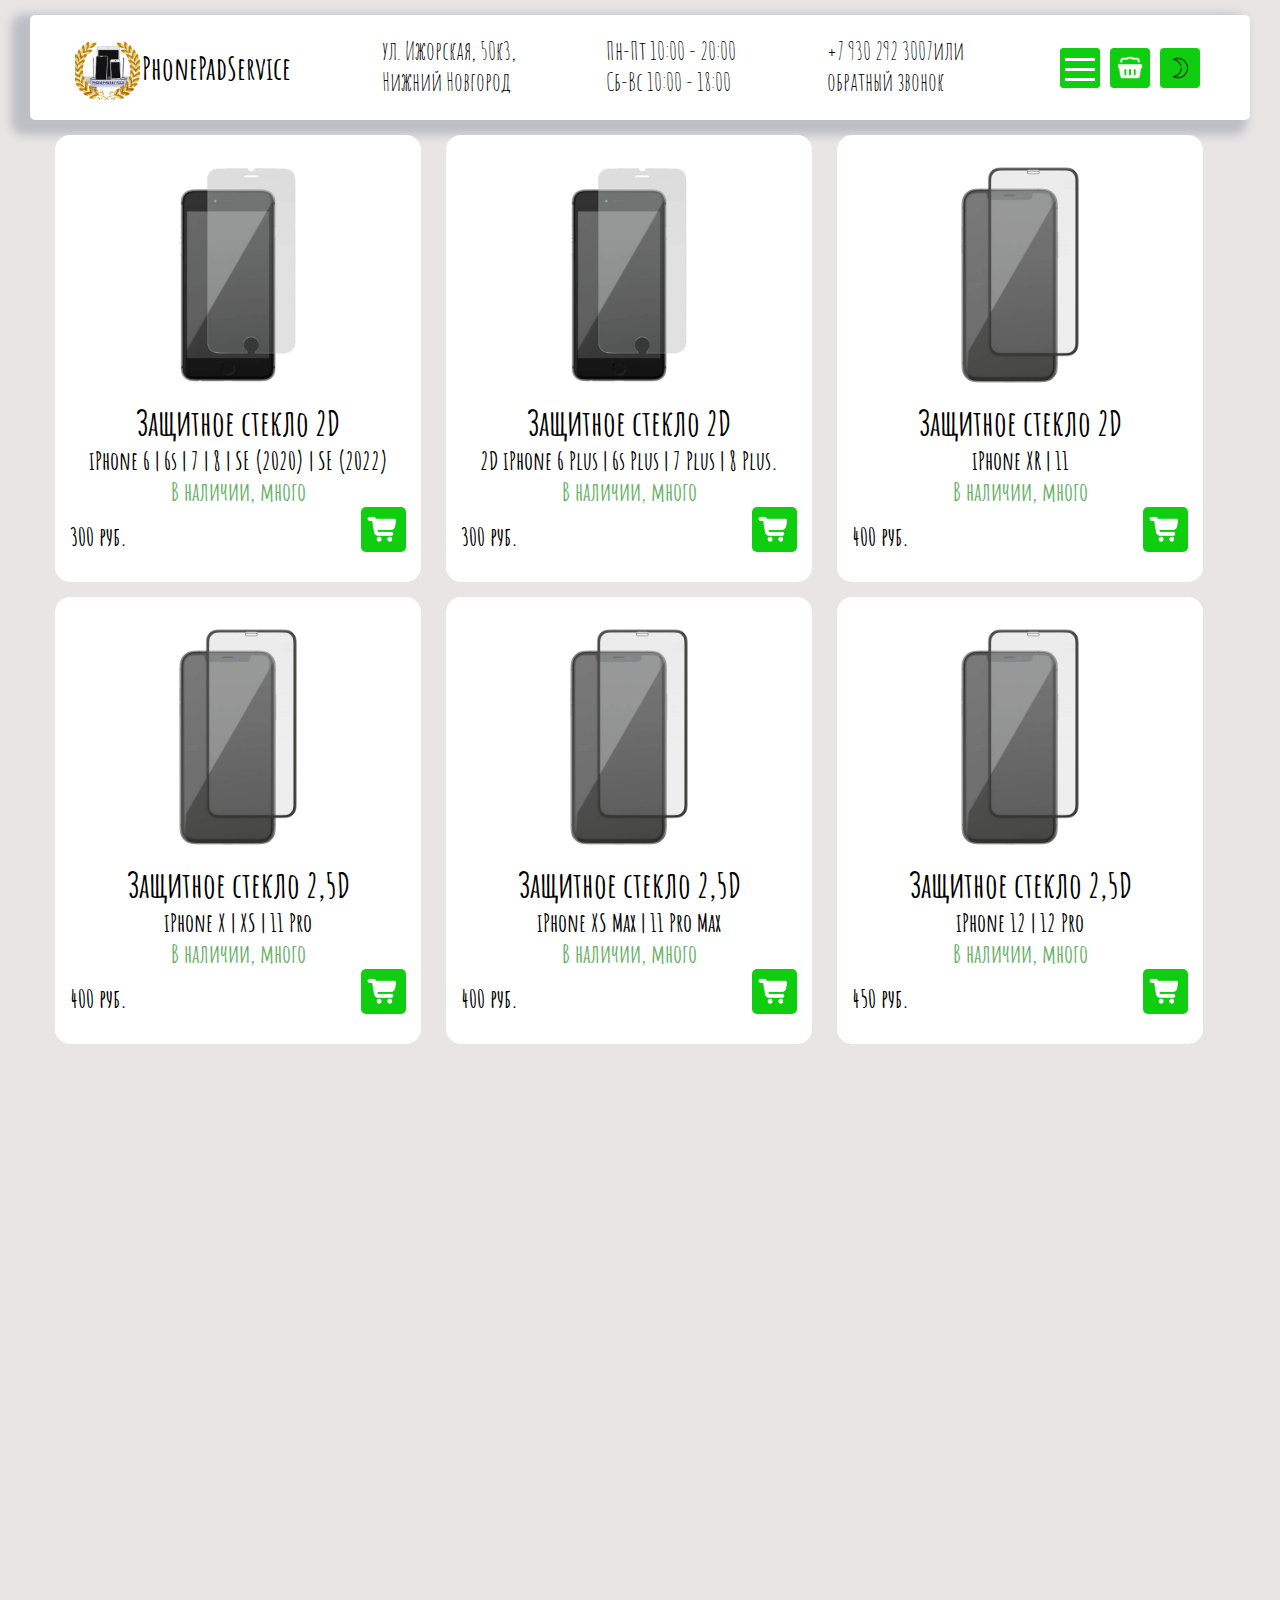
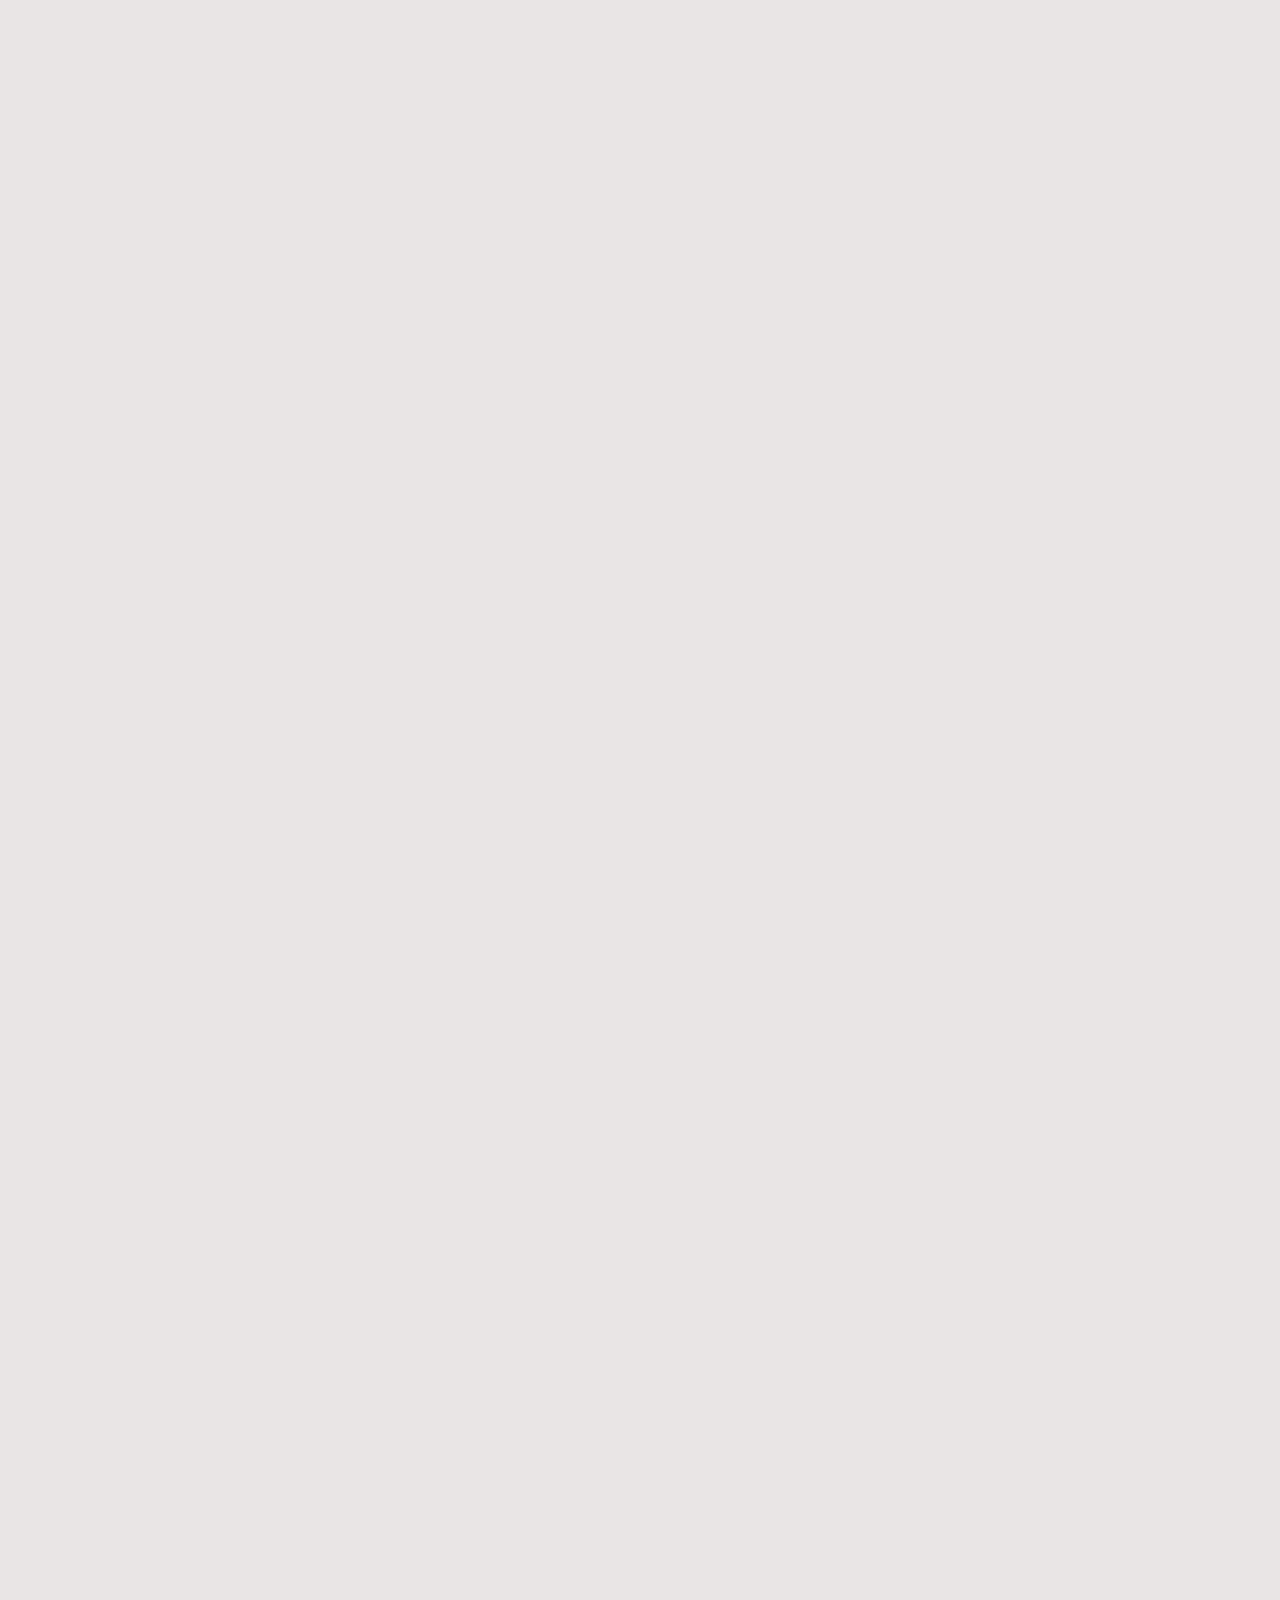
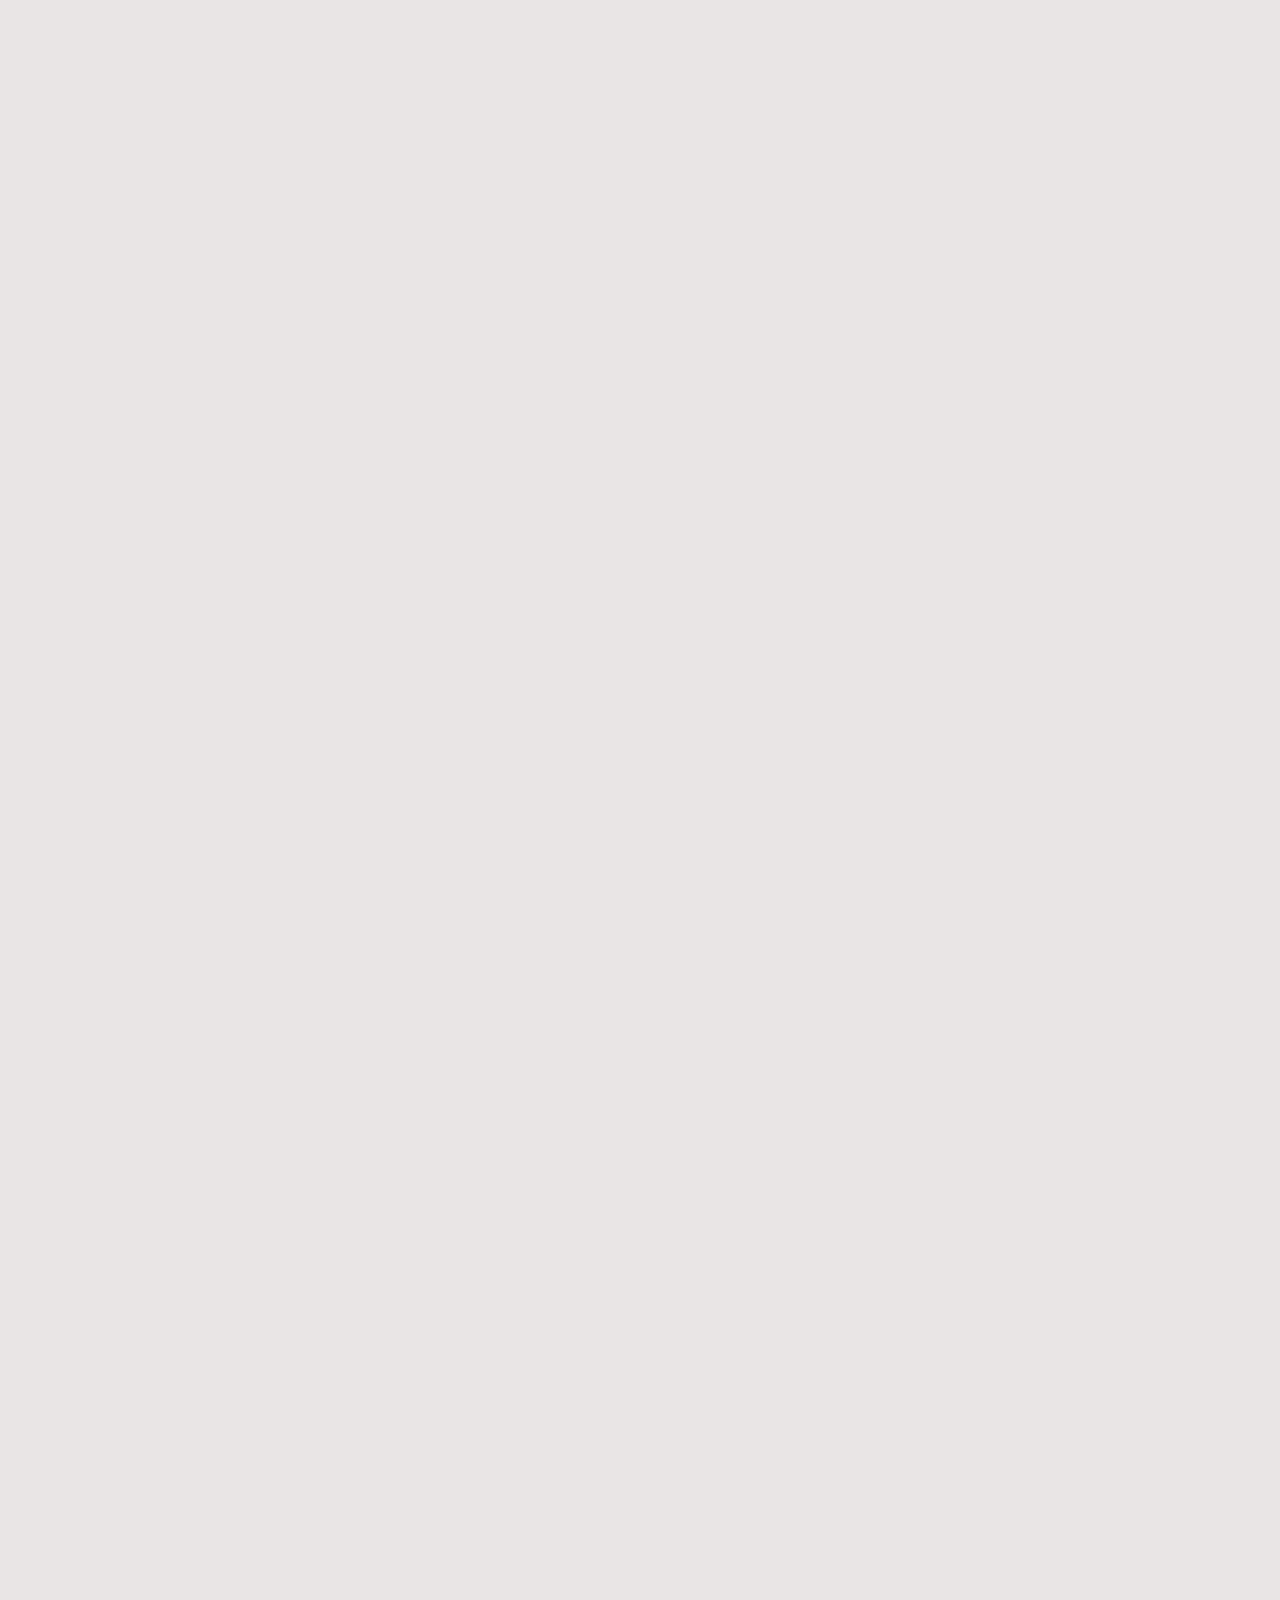
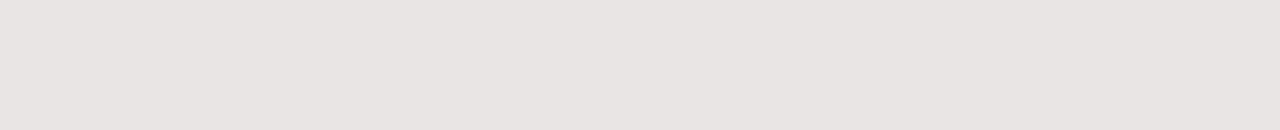
==== commit 7acaa12e: "Сделал страницу блога и одинчоной страницы, прописал ссылки в навигации" ====
--- a/accessories.html
+++ b/accessories.html
@@ -17,7 +17,7 @@
 
 <body>
     <div class="container">
-        <header class="header"><a href="index.html">
+        <header class="header"><a href="page-main.html">
                 <div class="logo-block"><img class="logo" src="img/logo.png" alt="PhonePadService логотип">
                     <h1 class="title">PhonePadService</h1>
                 </div>
@@ -26,11 +26,23 @@
             <div class="header-block">Пн-Пт 10:00 - 20:00<br>Сб-Вс 10:00 - 18:00</div>
             <div class="header-block"><a class="tel" href="tel:+79302922007">+7 930 292 3007</a>или<br><mark
                     class="link callback" onclick="popup.showModal()">обратный звонок</mark></div>
-            <div class="btn-block"><button class="btn-header"><img class="header_button_logo"
-                        src="img/icons8-поиск-50.png" alt="Поиск"></button><button class="btn-header"><img
-                        class="header_button_logo" src="img/icons8-корзина-50.png" alt="Корзина"></button><a
-                    class="btn-header" href="https://vk.com/parshin97"><img class="header_button_logo"
-                        src="img/icons8-vk-50.png" alt="Ссылка на соцсеть Вконтакте"></a><button class="btn-header"
+            <div class="btn-block"><button class="btn-header btn-menu">
+                <input type="checkbox" class="navigation__toggle" id="navi-toggle">
+                <label for="navi-toggle" class="navigation__button"><span class="navigation__icon"></span></label>
+                <div class="navigation__background"></div>
+                <nav class="navigation__nav">
+                    <ul class="navigation__list">
+                        <li class="navigation__item"><a href="index.html" class="navigation__link">Наш блог</a></li>
+                        <li class="navigation__item"><a href="accessories.html" class="navigation__link">Аксессуары</a></li>
+                        <li class="navigation__item"><a href="repair.html" class="navigation__link">Ремонт</a></li>
+                        <li class="navigation__item"><a href="resale.html" class="navigation__link">Ресейл</a>
+                        </li>
+                        <li class="navigation__item"><a href="#" class="navigation__link" onclick="popup.showModal()">связаться с нами</a>
+                        </li>
+                    </ul>
+                </nav>
+            </button><button class="btn-header"><img
+                        class="header_button_logo" src="img/icons8-корзина-50.png" alt="Корзина"></button><button class="btn-header"
                     id="themeToggle"><img class="header_button_logo" id="ThemeIco" src="img/icons8-полумесяц-64.png"
                         alt="иконка переключения темы"></button></div>
         </header>
--- a/css/restyle.css
+++ b/css/restyle.css
@@ -593,6 +593,76 @@
     height: 100%
 }
 
+/* BLOG */
+.main-heading{
+    text-decoration: underline;
+}
+.last-post {
+    margin-bottom: 25px;
+}
+
+.last-post__link {
+    display: flex;
+    align-items: center;
+}
+
+.last-post__thumb {
+    width: 35%;
+}
+
+.last-post__wrap {
+    margin-left: 15px;
+    display: flex;
+    flex-direction: column;
+    width: 65%;
+}
+
+.last-post__more {
+    color: green;
+    text-decoration: underline;
+}
+
+.last-post__date {
+    font-style: italic;
+    font-size: 20px;
+}
+
+.last-post__text {
+    margin: 15px 0;
+}
+
+/* SINGLE PAGE */
+
+
+.pps-head {
+    text-align: center;
+    font-size: 30px;
+}
+
+.pps-post__thumb {
+    border-radius: 5%;
+    width: 50%;
+    height: 20%;
+    margin: 10px auto;
+    overflow: hidden;
+    margin-bottom: 35px;
+}
+
+.pps-post__text {
+    font-size: 25px;
+}
+
+.pps-post__back {
+    text-decoration: underline;
+    display: flex;
+    color: green;
+}
+
+.last-post__more {
+    display: flex;
+    align-items: center;
+}
+
 @keyframes leftToRight {
     0% {
         opacity: 0;
@@ -665,11 +735,17 @@
     .acs-card {
         width: 45%
     }
+    .pps-post__thumb{
+        width: 90%;
+    }
 }
 
 @media (max-width: 850px) {
     .header-block {
         display: none
+    }
+    .last-post__thumb{
+        width: 50%;
     }
 }
 
@@ -762,6 +838,29 @@
     .link:focus:after {
         width: 0%
     }
+        .last-post__link {
+            display: flex;
+            flex-direction: column;
+            margin-bottom: 35px;
+        }
+    
+        .main-heading {
+            text-align: center;
+            margin-bottom: 15px;
+        }
+    
+        .last-post__link {
+            display: flex;
+            align-items: center;
+        }
+    
+        .last-post__thumb {
+            width: 90%;
+        }
+    
+        .last-post__wrap {
+            width: 90%;
+        }
 }
 
 @media (max-width: 410px) {
@@ -785,4 +884,29 @@
     .sumbtn button {
         font-size: 1rem
     }
+
+    /* SINGLE */
+    .pps-head {
+        text-align: center;
+        font-size: 30px;
+    }
+
+    .pps-post__thumb {
+        border-radius: 5%;
+        width: 100%;
+        height: 20%;
+        margin: 10px auto;
+        overflow: hidden;
+        margin-bottom: 35px;
+    }
+
+    .pps-post__text {
+        font-size: 23px;
+        margin-bottom: 15px;
+    }
+
+    .pps-post__back {
+        text-decoration: underline;
+    }
+
 }--- a/css/restyle.css
+++ b/css/restyle.css
@@ -593,6 +593,76 @@
     height: 100%
 }
 
+/* BLOG */
+.main-heading{
+    text-decoration: underline;
+}
+.last-post {
+    margin-bottom: 25px;
+}
+
+.last-post__link {
+    display: flex;
+    align-items: center;
+}
+
+.last-post__thumb {
+    width: 35%;
+}
+
+.last-post__wrap {
+    margin-left: 15px;
+    display: flex;
+    flex-direction: column;
+    width: 65%;
+}
+
+.last-post__more {
+    color: green;
+    text-decoration: underline;
+}
+
+.last-post__date {
+    font-style: italic;
+    font-size: 20px;
+}
+
+.last-post__text {
+    margin: 15px 0;
+}
+
+/* SINGLE PAGE */
+
+
+.pps-head {
+    text-align: center;
+    font-size: 30px;
+}
+
+.pps-post__thumb {
+    border-radius: 5%;
+    width: 50%;
+    height: 20%;
+    margin: 10px auto;
+    overflow: hidden;
+    margin-bottom: 35px;
+}
+
+.pps-post__text {
+    font-size: 25px;
+}
+
+.pps-post__back {
+    text-decoration: underline;
+    display: flex;
+    color: green;
+}
+
+.last-post__more {
+    display: flex;
+    align-items: center;
+}
+
 @keyframes leftToRight {
     0% {
         opacity: 0;
@@ -665,11 +735,17 @@
     .acs-card {
         width: 45%
     }
+    .pps-post__thumb{
+        width: 90%;
+    }
 }
 
 @media (max-width: 850px) {
     .header-block {
         display: none
+    }
+    .last-post__thumb{
+        width: 50%;
     }
 }
 
@@ -762,6 +838,29 @@
     .link:focus:after {
         width: 0%
     }
+        .last-post__link {
+            display: flex;
+            flex-direction: column;
+            margin-bottom: 35px;
+        }
+    
+        .main-heading {
+            text-align: center;
+            margin-bottom: 15px;
+        }
+    
+        .last-post__link {
+            display: flex;
+            align-items: center;
+        }
+    
+        .last-post__thumb {
+            width: 90%;
+        }
+    
+        .last-post__wrap {
+            width: 90%;
+        }
 }
 
 @media (max-width: 410px) {
@@ -785,4 +884,29 @@
     .sumbtn button {
         font-size: 1rem
     }
+
+    /* SINGLE */
+    .pps-head {
+        text-align: center;
+        font-size: 30px;
+    }
+
+    .pps-post__thumb {
+        border-radius: 5%;
+        width: 100%;
+        height: 20%;
+        margin: 10px auto;
+        overflow: hidden;
+        margin-bottom: 35px;
+    }
+
+    .pps-post__text {
+        font-size: 23px;
+        margin-bottom: 15px;
+    }
+
+    .pps-post__back {
+        text-decoration: underline;
+    }
+
 }--- a/css/navigation.css
+++ b/css/navigation.css
@@ -6,8 +6,8 @@
     background: #0fcd0f;
     height: 40px;
     width: 40px;
-    border-radius: 50%;
     z-index: 200;
+    border-radius: 10%;
     text-align: center;
     cursor: pointer;
     position: absolute;
@@ -40,7 +40,6 @@
 
 .navigation__list {
     font-family: "Amatic SC", sans-serif;
-    font-size: 80px;
     position: absolute;
     top: 60%;
     left: 50%;
@@ -56,7 +55,7 @@
 
 .navigation__link:link,
 .navigation__link:visited {
-    font-size: 25px;
+    font-size: 35px;
     color: white;
     letter-spacing: 5px;
     text-decoration: none;
